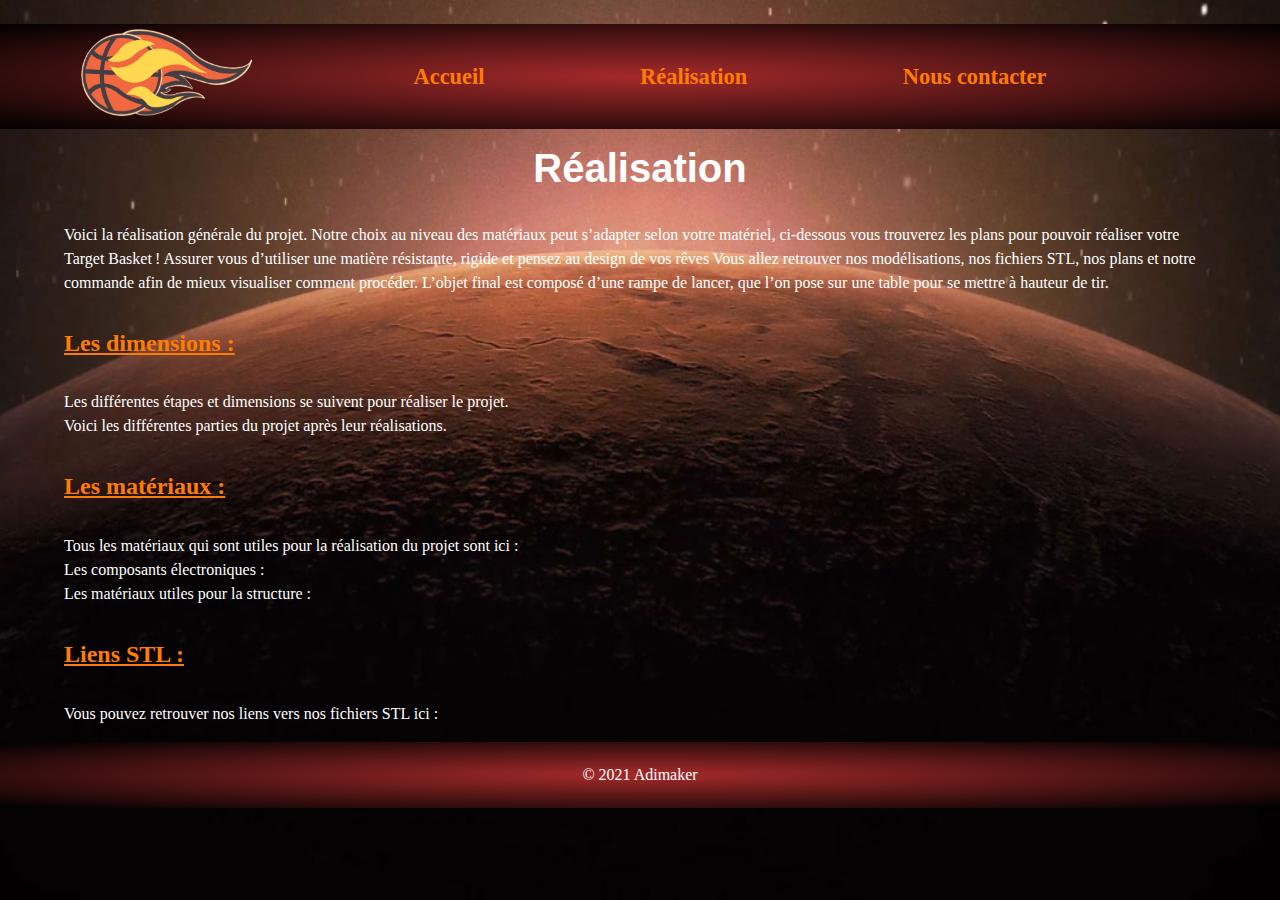
==== Réalisation.html @ fb7359d9 "Add files via upload" ====
<!DOCTYPE html>
<html lang="fr">
<head>
    <meta charset="UTF-8">
    <meta http-equiv="X-UA-Compatible" content="IE=edge">
    <meta name="viewport" content="width=device-width, initial-scale=1.0">
    <title>Target Basket</title>
    <meta name="description" content="Projet Target Basket">
    <!-- CSS perso -->
    <link rel="stylesheet" href="style.css">
    <link rel="contact" href="contact.html">
    <link rel="accueil" href="index.html">
</head>
<body>
    <!-- Entête de la page -->
    <header>
        <br>
        <nav>
            <a href="index.html"><img src="img/Logo seul.png" height="100" width="180" alt="LOGO"></a>
            <a href="index.html"><strong>Accueil</strong></a>
            <ul>
                <li class="menu-réalisation"><a href="Réalisation.html"><strong>Réalisation</strong></a>
                    <ul>
                        <li><a href="#Les dimensions">Les dimensions</a>
                        <li><a href="#Les matériaux">Les matériaux</a></li>
                        <li><a href="#Liens STL">Liens STL</a></li>
                    </ul>
                </li>
            </ul>
            <a href="contact.html"><strong>Nous contacter</strong></a>
        </ul>
            <br>
        </nav>
    </header>
    <main>
        <section>
            <article>
            <center><h1><strong>Réalisation</strong></h1></center>
            </article>
            <article>
            <p>Voici la réalisation générale du projet. Notre choix au niveau des matériaux peut s’adapter selon votre matériel, ci-dessous vous trouverez les plans pour pouvoir réaliser votre Target Basket ! Assurer vous d’utiliser une matière résistante, rigide et pensez au design de vos rêves

                Vous allez retrouver nos modélisations, nos fichiers STL, nos plans et notre commande afin de mieux visualiser comment procéder.
                
                L’objet final est composé d’une rampe de lancer, que l’on pose sur une table pour se mettre à hauteur de tir.</p>
            </article>
        </section>
        <section>
            <article>
                <div id="Les dimensions"><h2><u>Les dimensions :</u></h2></div>
                <p>Les différentes étapes et dimensions se suivent pour réaliser le projet. 
                    <br>Voici les différentes parties du projet après leur réalisations. </p>
            </article>
        </section>
        <section>
            <article>
                <div id="Les matériaux"><h2><u>Les matériaux :</u></h2></div>
                <p>Tous les matériaux qui sont utiles pour la réalisation du projet sont ici :<br>

                    Les composants électroniques :<br>
                    Les matériaux utiles pour la structure :</p>
            </article>
        </section>
        <section>
            <article>
                <div id="Liens STL"><h2><u>Liens STL :</u></h2></div>
                <p>Vous pouvez retrouver nos liens vers nos fichiers STL ici :</p>
            </article>
        </section>
    </main>
        <footer>
            <p>© 2021 Adimaker</p>
        </footer>
---- style.css ----
* {
    box-sizing: border-box; /* Empêche que le pading et la bordure s'ajoutent à la largeur et à la hauteur des éléments */
}

body {
    background-image: url("Mars.jpg");
    background-repeat: no-repeat;
    background-size: 150%;
    height: auto;
    font-family: verdana;
    font-size: 1rem;
    line-height: 1.5em;
    color: white;
    margin: 0;
    background-position: center;
    
}

/* Styles des hyperliens */
a {
    text-decoration: none;
    color: rgb(255, 124, 2);
}

a:hover {
    text-decoration: underline;
}

/* Styles de la navigation */
nav {
    background: radial-gradient( brown,black);
    font-family: fantasy;
    display: flex;
    justify-content: space-around;
    align-items: center;
}

nav a {
    color: rgb(255, 124, 2);
    font-size: 1.4rem;
    display: inline-block;
    text-decoration: none;
}

/* Styles du main */
h1, h2, h3 {
    font-weight: 600;
}

h1 {
    color : white;
    font-size: 2.5rem;
    font-family: Verdana, Geneva, Tahoma, sans-serif;
}

h2 {
    color: rgb(255, 124, 2);
    font-size: 1,5rem;
}

main {
    width: 90%;
    max-width: 1200px;
    margin: 0 auto; /* Centre au milieu de la page */
}

hr {
    color: white;
}

span {
    color: white;
}

article {
    min-height: 100%;
    display: grid;
    grid-template-rows: auto 1fr auto;
}

footer {
    display: flex;
    justify-content: center;
    padding: 5px;
    background: radial-gradient( brown,black);
    color: #fff;
    bottom: 0;
    width: 100%;
}

header nav ul li:hover ul li {
    display: block;
}

header nav ul li ul li {
    display: none;
}

header nav ul li a {
    display: block;
}

header nav ul {
    list-style: none;
    margin: 0;
    padding: 0;
}

header nav ul li ul li a {
    font-size: 1rem;
    color: white;
}
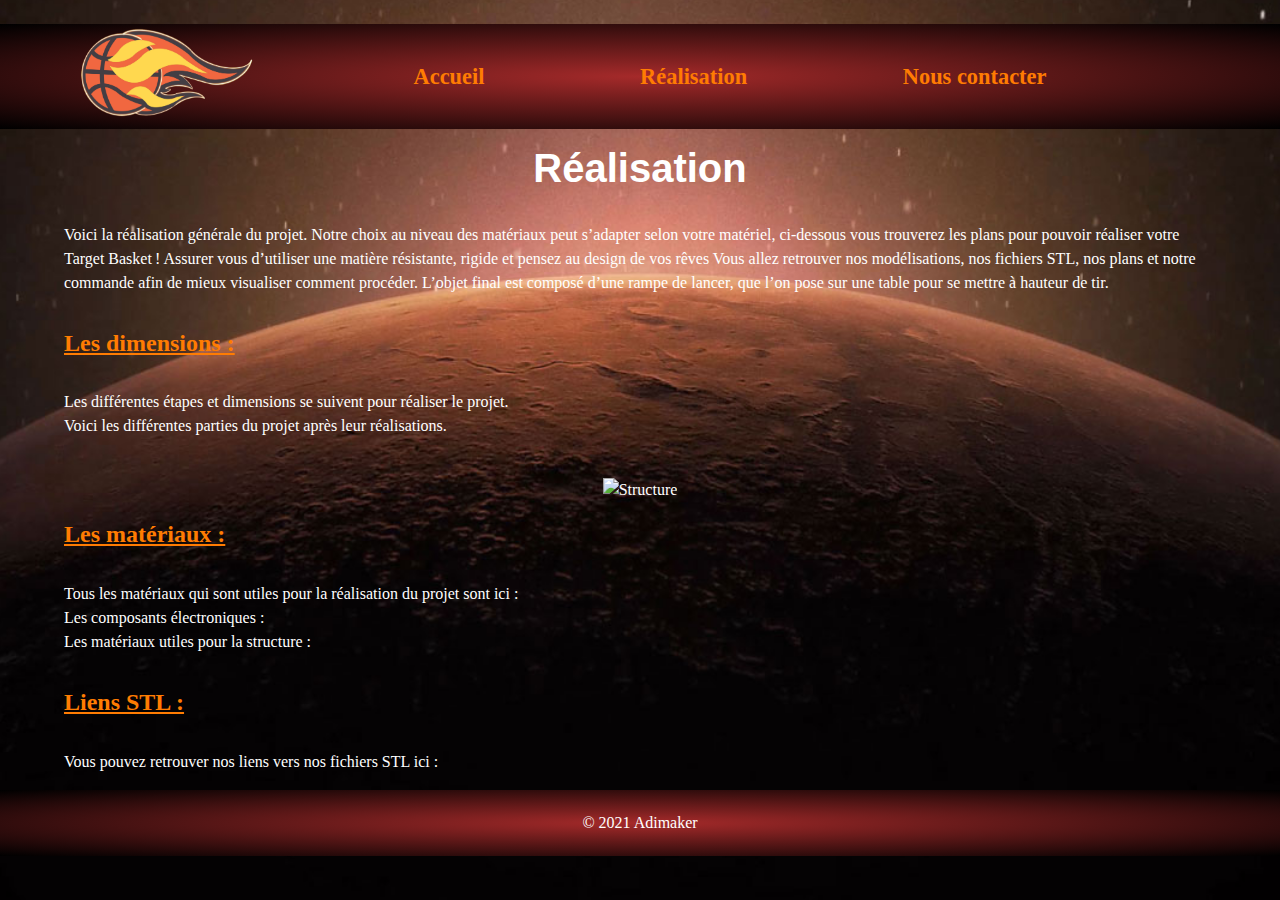
==== commit 777cf8b8: "Update Réalisation.html" ====
--- a/Réalisation.html
+++ b/Réalisation.html
@@ -50,6 +50,8 @@
                 <div id="Les dimensions"><h2><u>Les dimensions :</u></h2></div>
                 <p>Les différentes étapes et dimensions se suivent pour réaliser le projet. 
                     <br>Voici les différentes parties du projet après leur réalisations. </p>
+                    <br>
+                    <center><img src="img/Structure finale.png" height="200" width="350" alt="Structure"></center>
             </article>
         </section>
         <section>
@@ -70,4 +72,4 @@
     </main>
         <footer>
             <p>© 2021 Adimaker</p>
-        </footer>+        </footer>
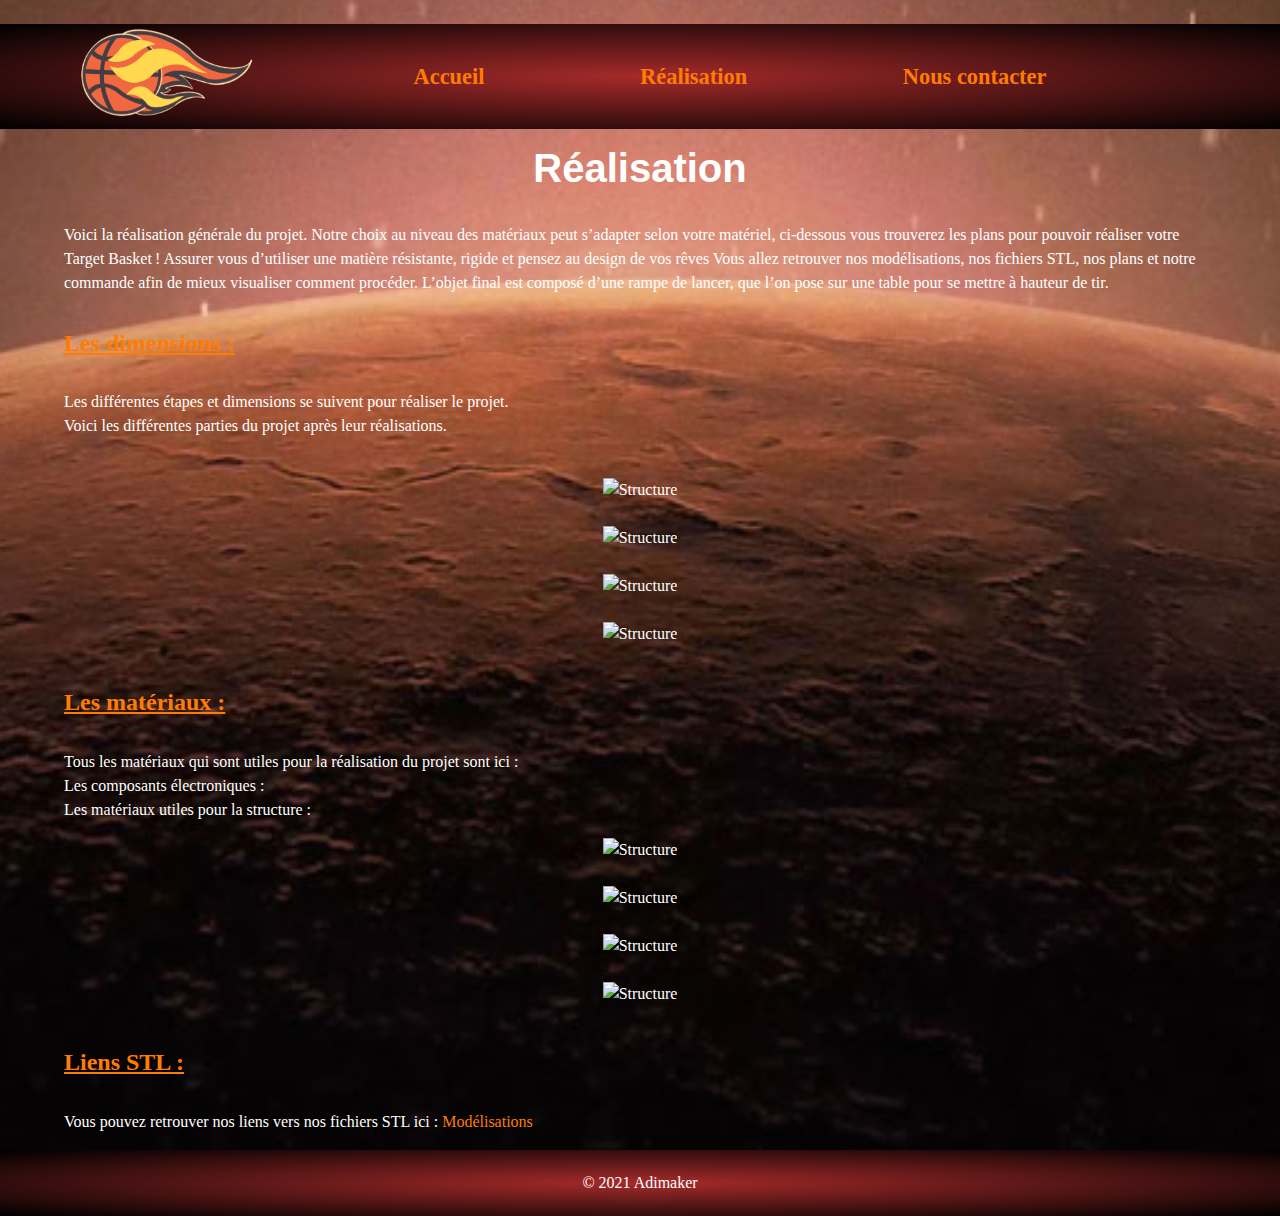
==== commit 49ecae69: "Add files via upload" ====
--- a/Réalisation.html
+++ b/Réalisation.html
@@ -51,7 +51,10 @@
                 <p>Les différentes étapes et dimensions se suivent pour réaliser le projet. 
                     <br>Voici les différentes parties du projet après leur réalisations. </p>
                     <br>
-                    <center><img src="img/Structure finale.png" height="200" width="350" alt="Structure"></center>
+                    <center><img src="img/Structure finale.jpg" height="200" width="350" alt="Structure"></center><br>
+                    <center><img src="img/Partie panier.jpg" height="200" width="350" alt="Structure"></center><br>
+                    <center><img src="img/Partie elec.jpg" height="200" width="350" alt="Structure"></center><br>
+                    <center><img src="img/Structure soudure.jpg" height="200" width="350" alt="Structure"></center><br>
             </article>
         </section>
         <section>
@@ -61,15 +64,19 @@
 
                     Les composants électroniques :<br>
                     Les matériaux utiles pour la structure :</p>
+                    <center><img src="img/Plans.jpg" height="200" width="350" alt="Structure"></center><br>
+                    <center><img src="img/Barre en métal.jpg" height="200" width="350" alt="Structure"></center><br>
+                    <center><img src="img/Filet.jpg" height="200" width="350" alt="Structure"></center><br>
+                    <center><img src="img/Matériaux.jpg" height="200" width="350" alt="Structure"></center><br>
             </article>
         </section>
         <section>
             <article>
                 <div id="Liens STL"><h2><u>Liens STL :</u></h2></div>
-                <p>Vous pouvez retrouver nos liens vers nos fichiers STL ici :</p>
+                <p>Vous pouvez retrouver nos liens vers nos fichiers STL ici : <a href="https://myjunia-my.sharepoint.com/:f:/r/personal/axel_flament_junia_com/Documents/2021-2022%20ADIMAKER/2021-2022%20PROJETS%20-%20REPERTOIRE%20ETUDIANTS/PROJETS%20BETA/ISEN/T1/Target%20Basket/T%C3%A2ches/3D/Sam?csf=1&web=1&e=P64PSS">Modélisations</a></p>
             </article>
         </section>
     </main>
         <footer>
             <p>© 2021 Adimaker</p>
-        </footer>
+        </footer>--- a/style.css
+++ b/style.css
@@ -5,7 +5,7 @@
 body {
     background-image: url("Mars.jpg");
     background-repeat: no-repeat;
-    background-size: 150%;
+    background-size: 320%;
     height: auto;
     font-family: verdana;
     font-size: 1rem;
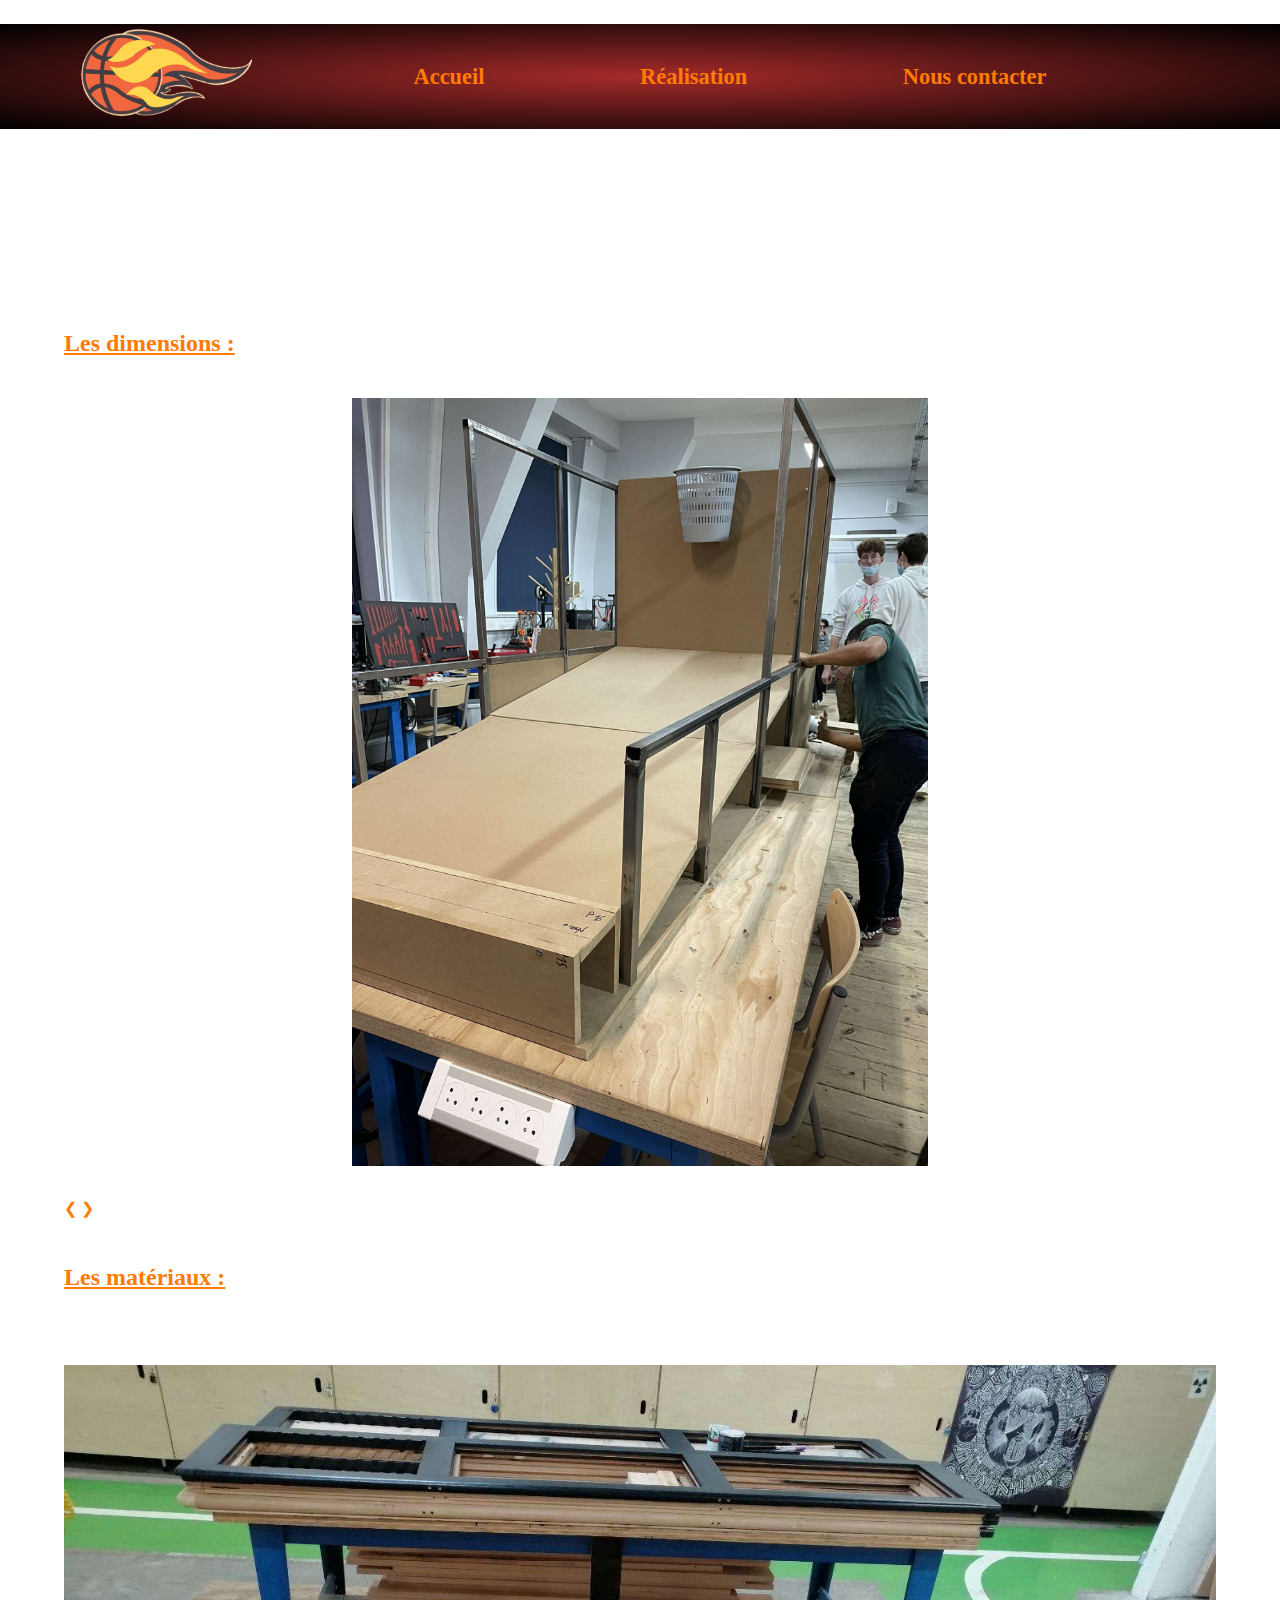
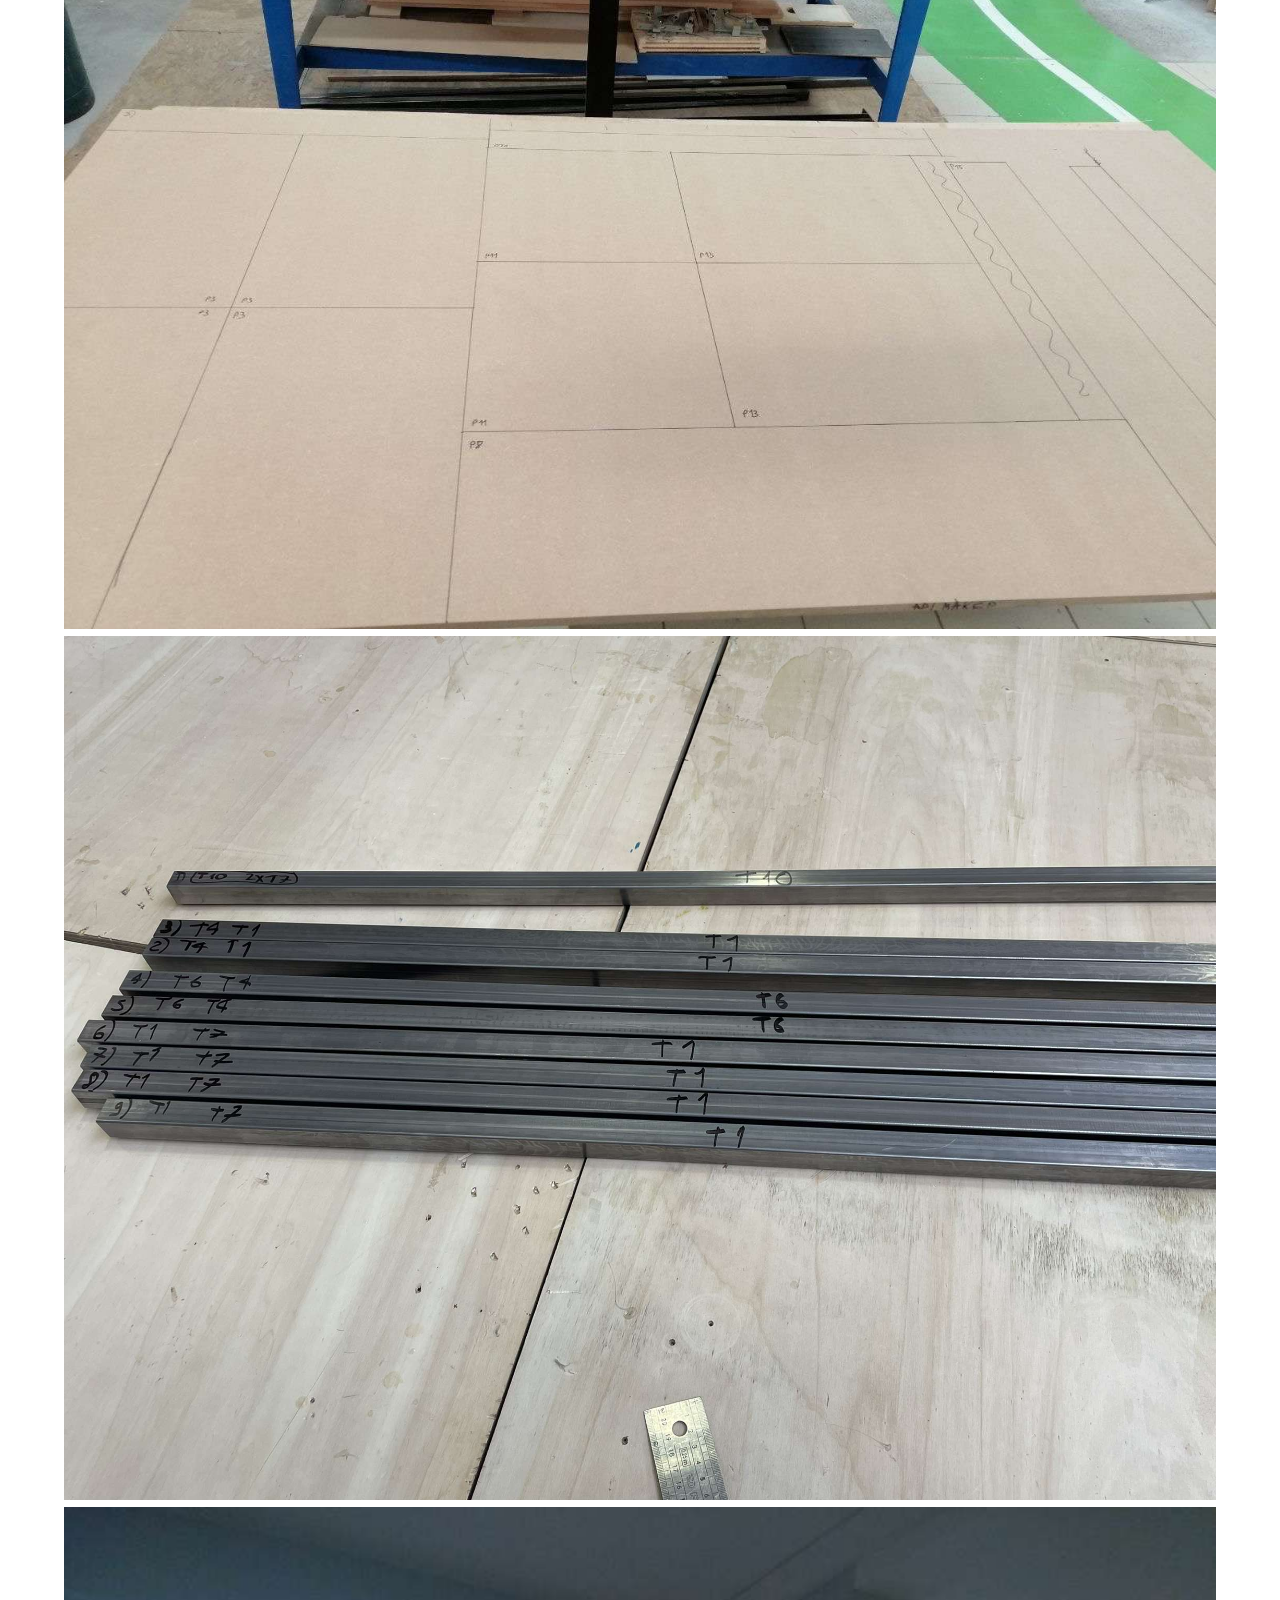
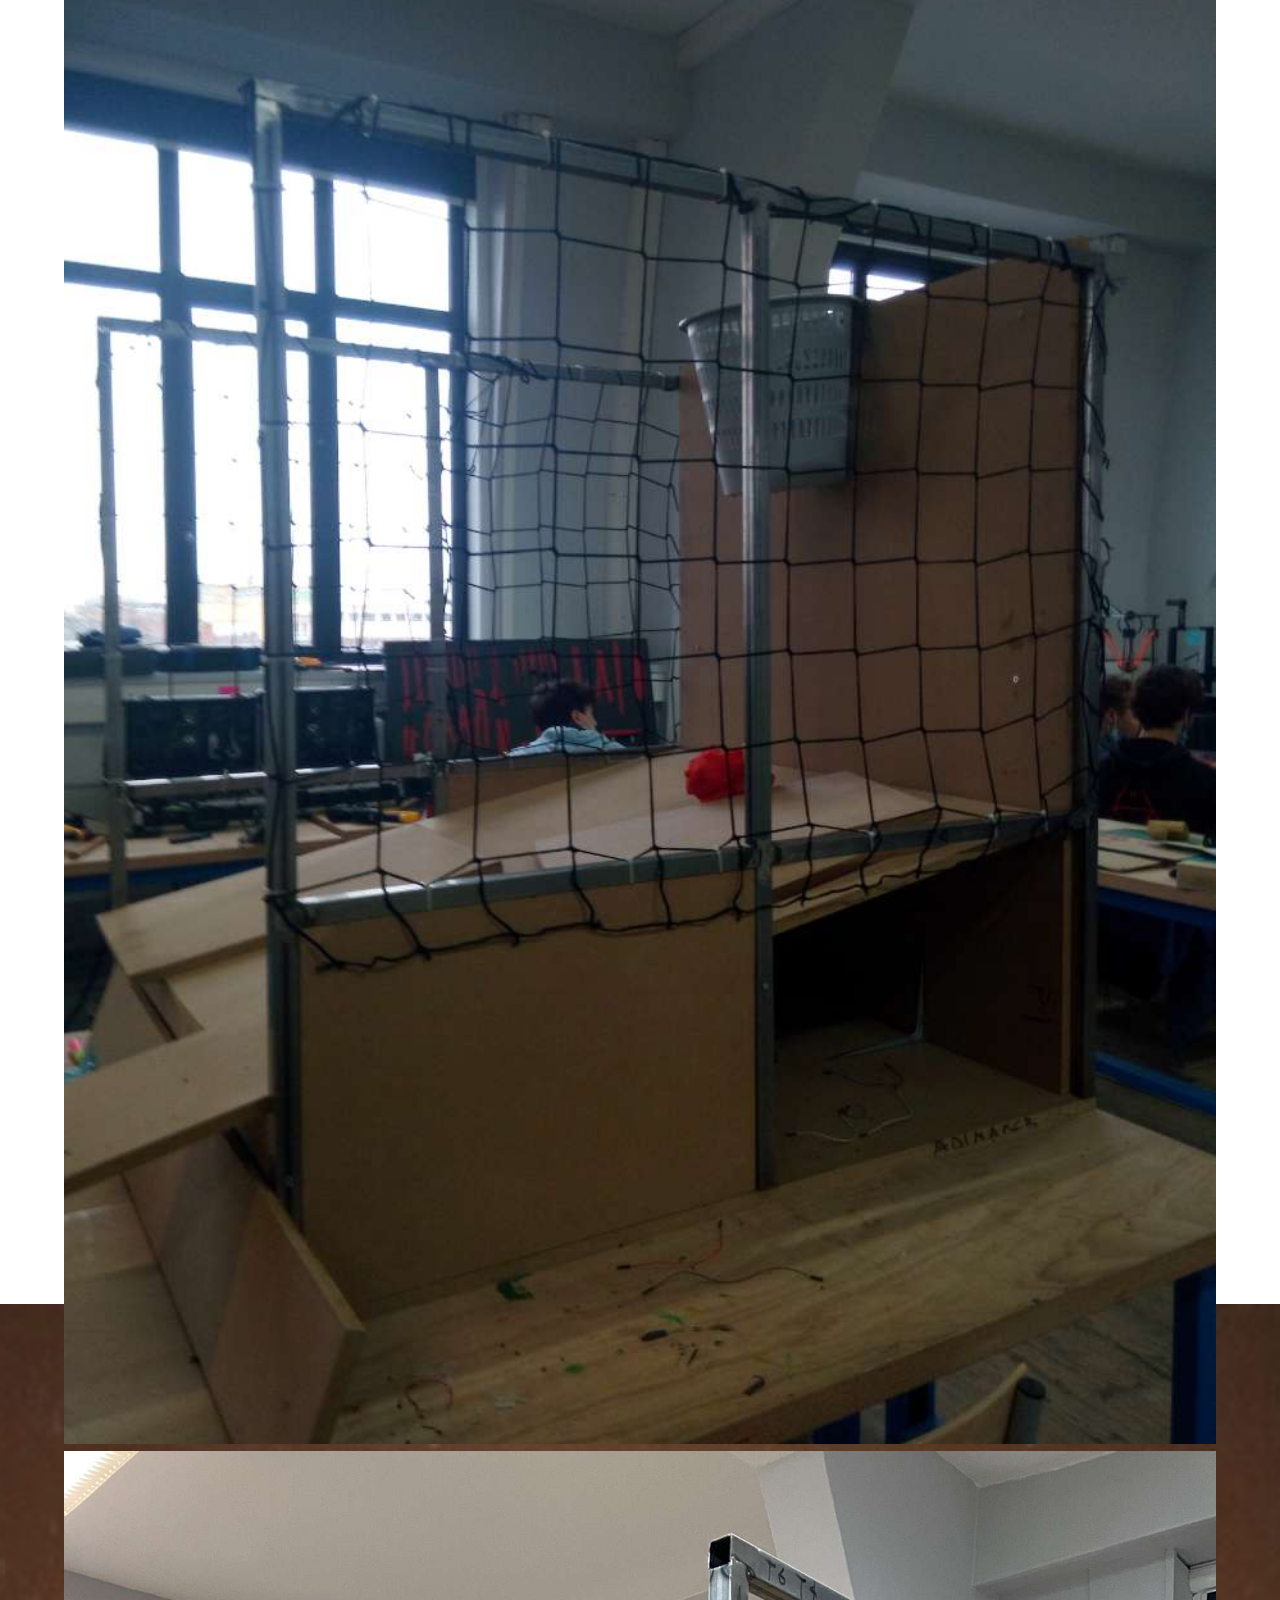
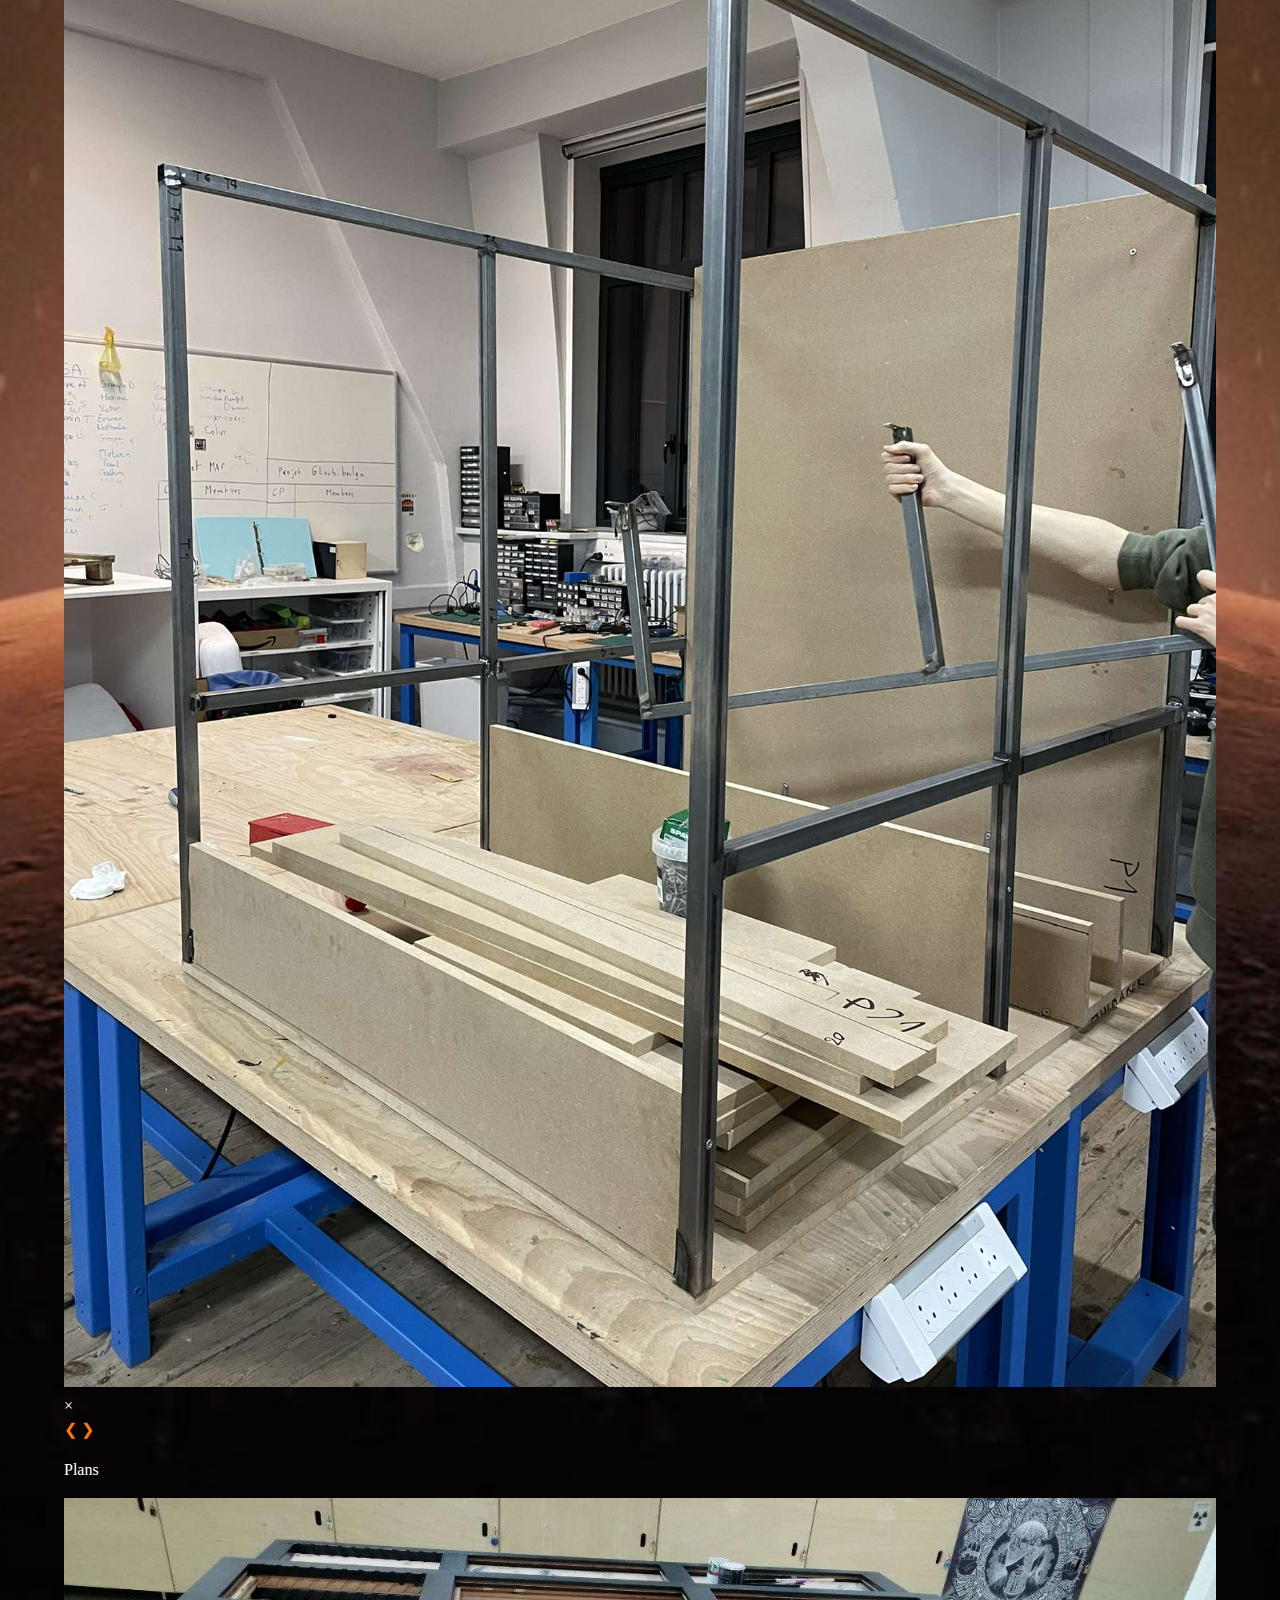
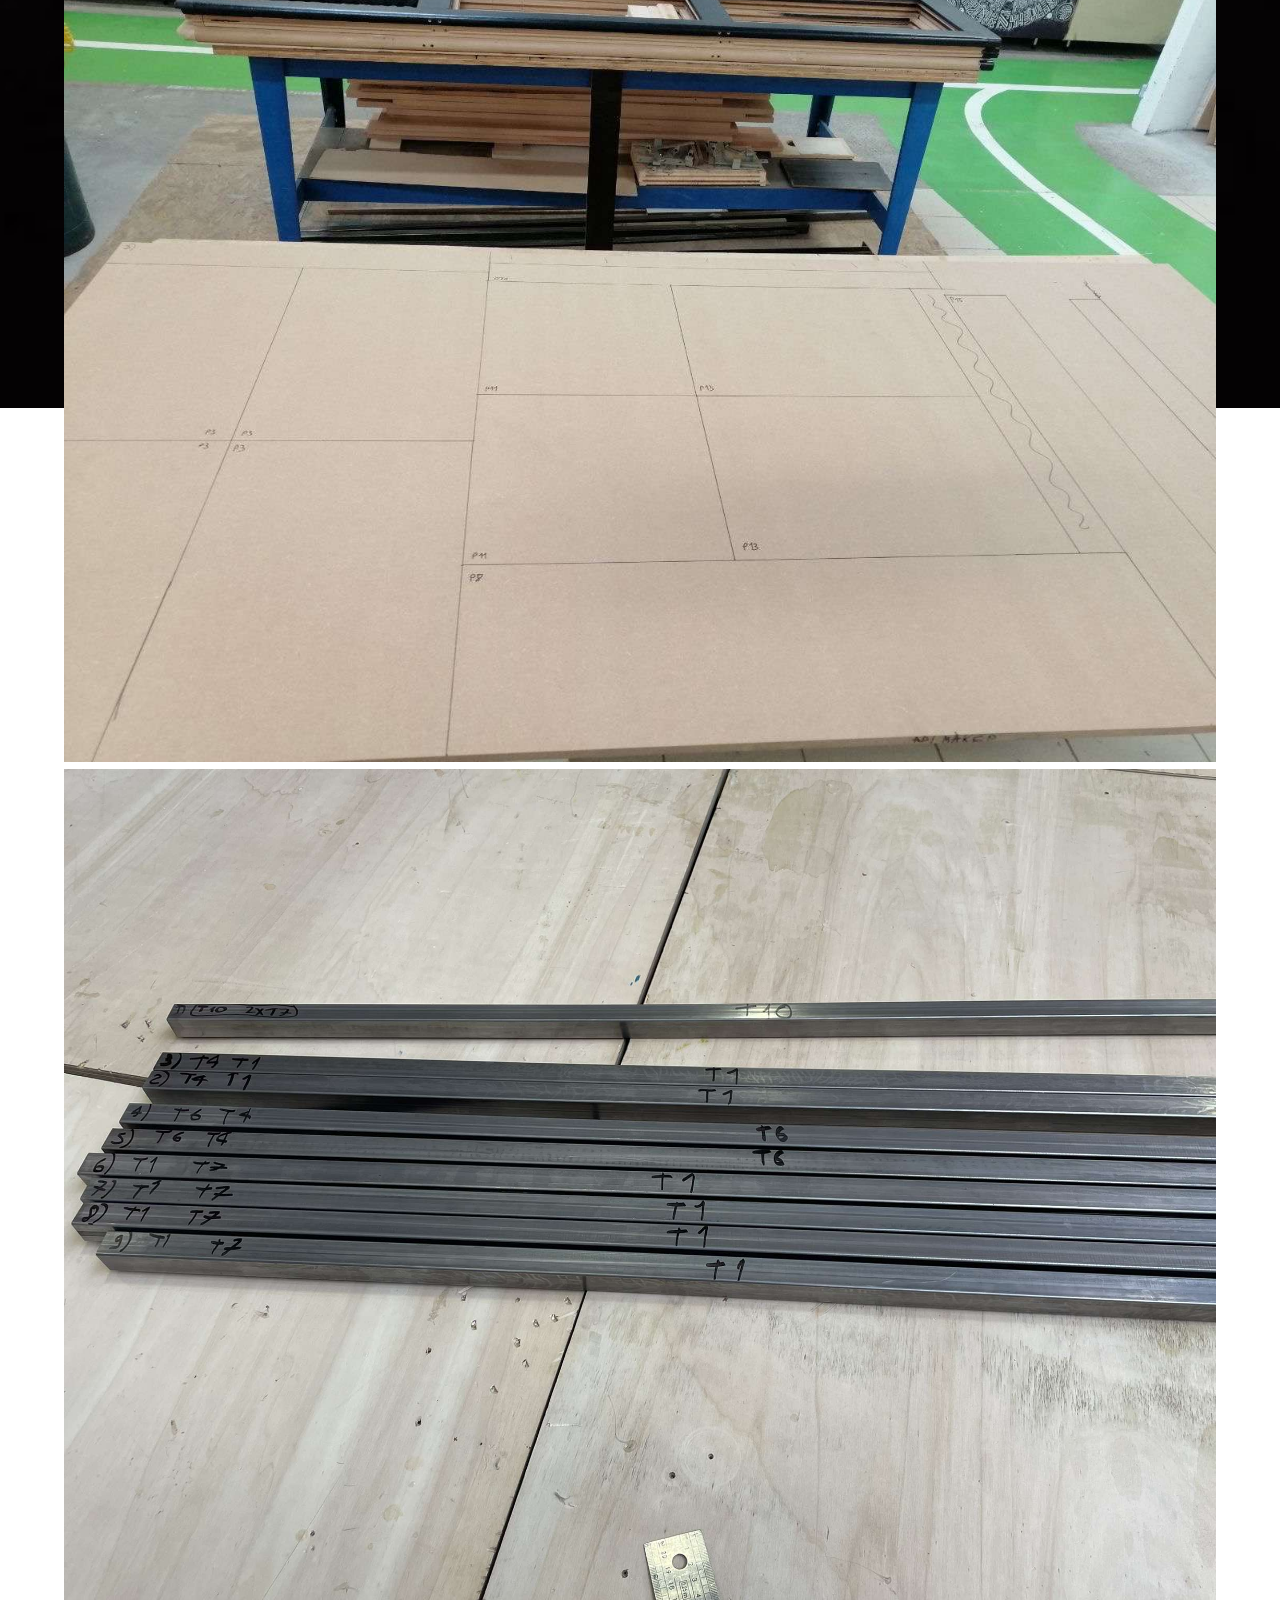
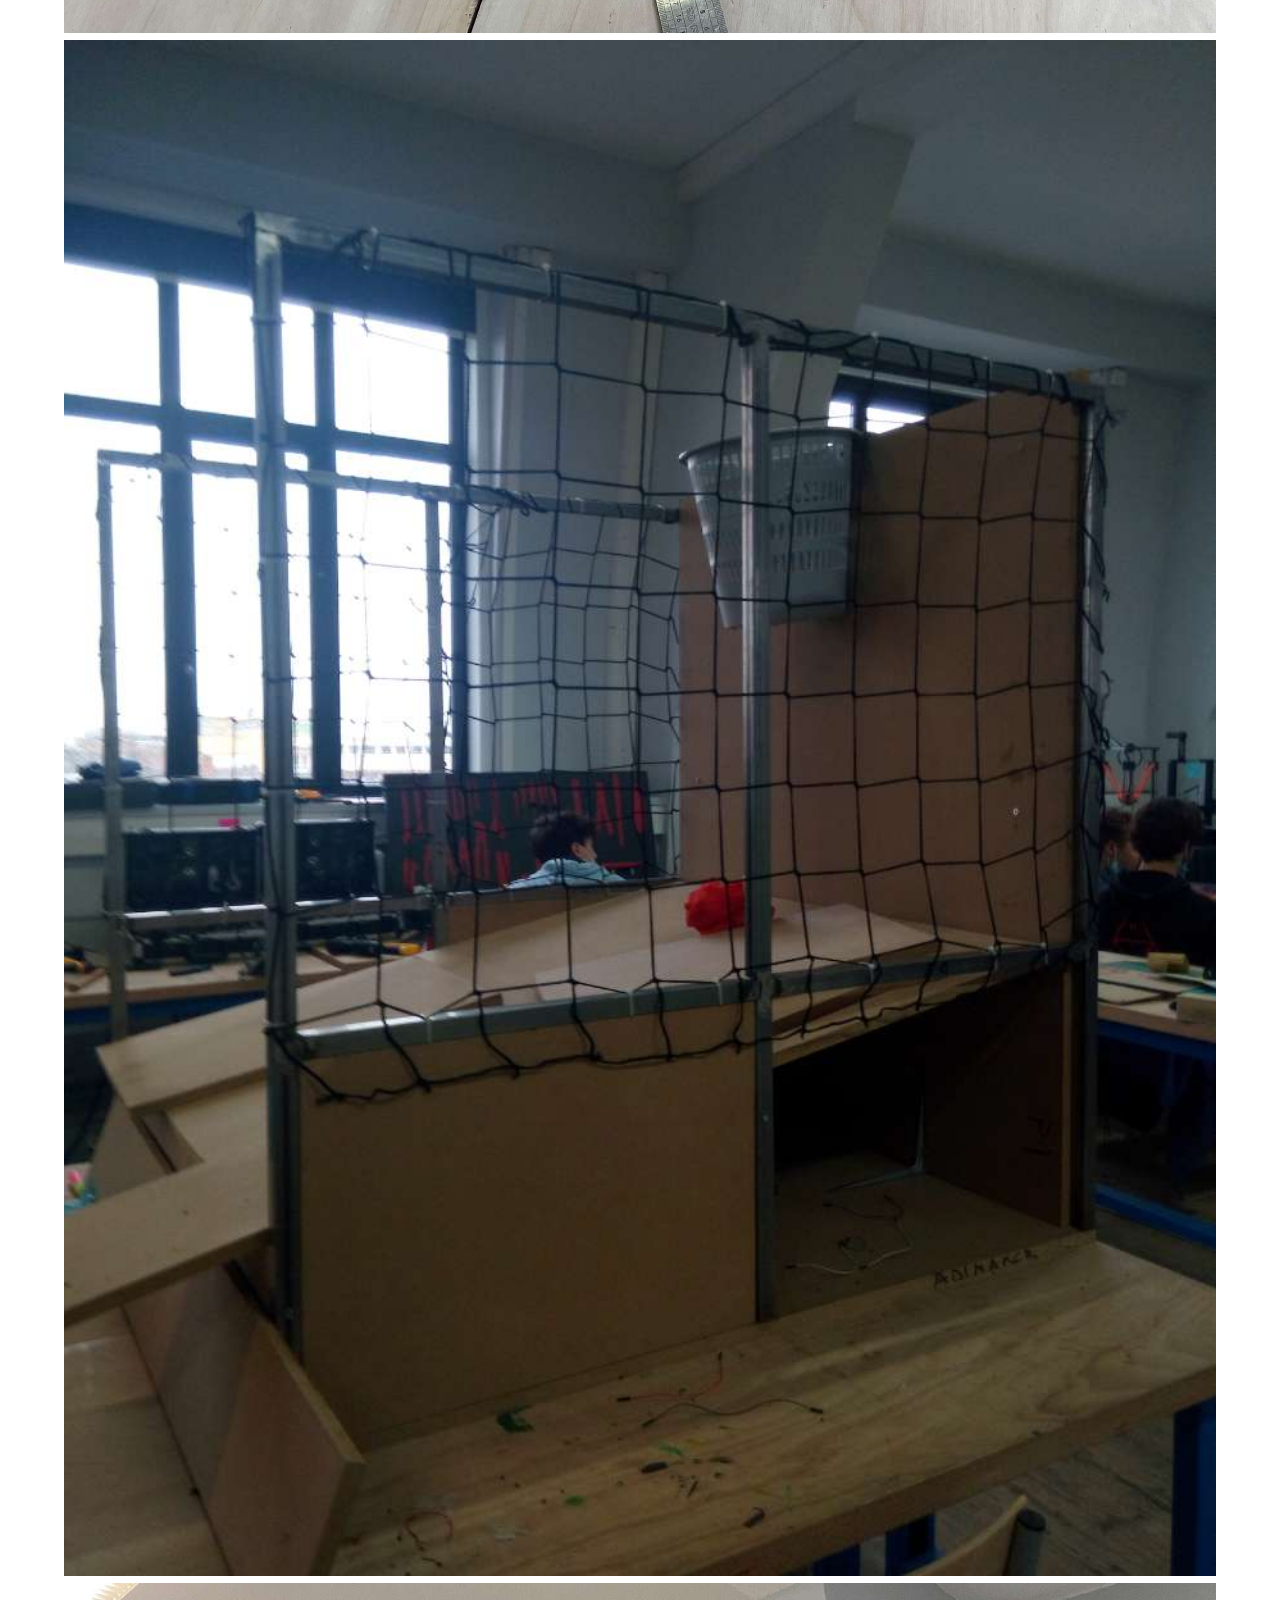
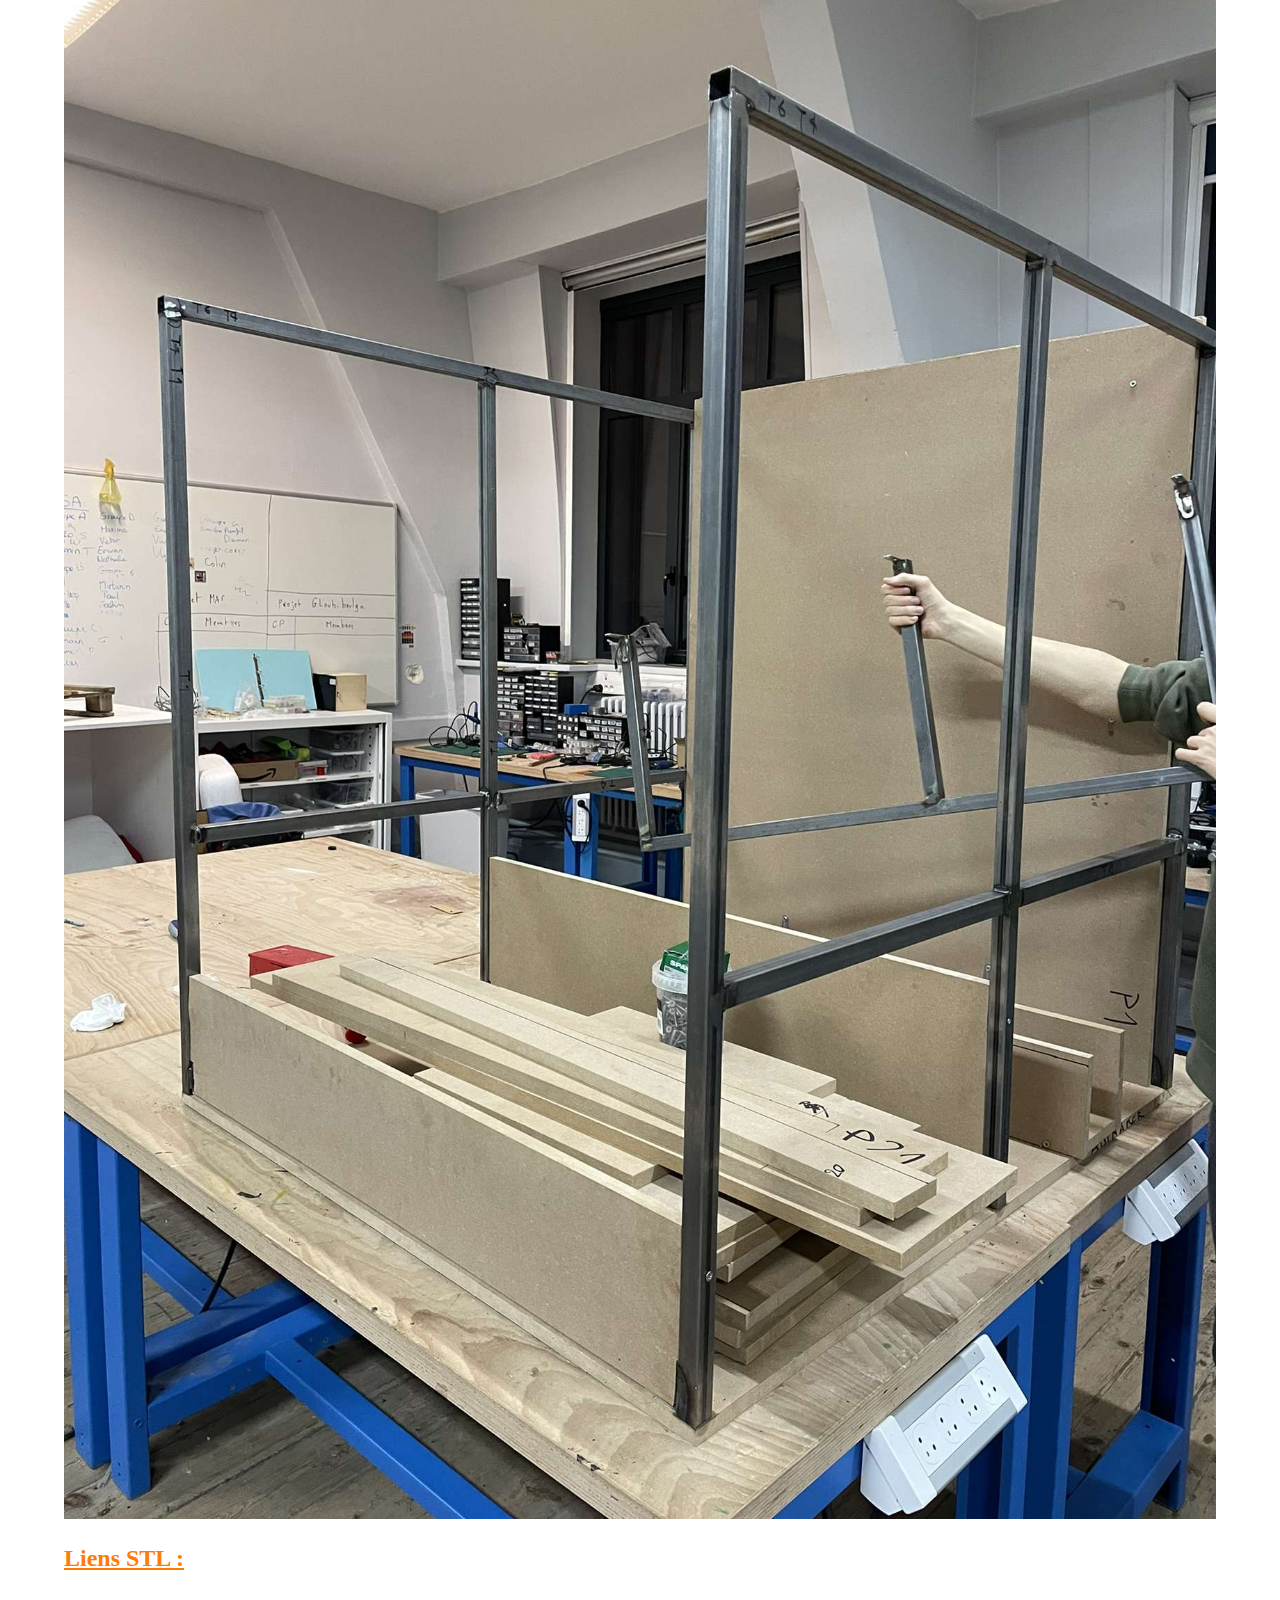
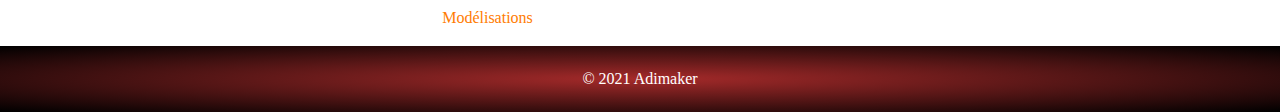
==== commit b6f582f3: "Add files via upload" ====
--- a/Réalisation.html
+++ b/Réalisation.html
@@ -46,29 +46,182 @@
             </article>
         </section>
         <section>
-            <article>
-                <div id="Les dimensions"><h2><u>Les dimensions :</u></h2></div>
-                <p>Les différentes étapes et dimensions se suivent pour réaliser le projet. 
-                    <br>Voici les différentes parties du projet après leur réalisations. </p>
+            <div id="Les dimensions"><h2><u>Les dimensions :</u></h2></div>
+            <article>
+                <div class="slideshow-container">
+
+                    <center><div class="mySlides fade">
+                      <div class="numbertext">1 / 4</div>
+                      <img src="img/Structure finale.jpg" style="width:50%">
+                      <div class="text">Structure finale</div>
+                    </div>
+                    
+                    <div class="mySlides fade">
+                      <div class="numbertext">2 / 4</div>
+                      <img src="img/Structure soudure.jpg" style="width:50%">
+                      <div class="text">Structure en métal (soudée)</div>
+                    </div>
+                    
+                    <div class="mySlides fade">
+                      <div class="numbertext">3 / 4</div>
+                      <img src="img/Partie elec.jpg" style="width:50%">
+                      <div class="text">Partie contenant l'électronique</div>
+                    </div>
+
+                    <div class="mySlides fade">
+                        <div class="numbertext">4 / 4</div>
+                        <img src="img/Partie panier.jpg" style="width:50%">
+                        <div class="text">Partie panier</div>
+                      </div></center>
+                    
+                    <a class="prev" onclick="plusSlides(-1)">&#10094;</a>
+                    <a class="next" onclick="plusSlides(1)">&#10095;</a>
+                    
+                    </div>
                     <br>
-                    <center><img src="img/Structure finale.jpg" height="200" width="350" alt="Structure"></center><br>
-                    <center><img src="img/Partie panier.jpg" height="200" width="350" alt="Structure"></center><br>
-                    <center><img src="img/Partie elec.jpg" height="200" width="350" alt="Structure"></center><br>
-                    <center><img src="img/Structure soudure.jpg" height="200" width="350" alt="Structure"></center><br>
+                    
+                    <div style="text-align:center">
+                      <span class="dot" onclick="currentSlide(1)"></span> 
+                      <span class="dot" onclick="currentSlide(2)"></span> 
+                      <span class="dot" onclick="currentSlide(3)"></span>
+                      <span class="dot" onclick="currentSlide(3)"></span> 
+                    </div>
+                    
+                    <script>
+                    var slideIndex = 1;
+                    showSlides(slideIndex);
+                    
+                    function plusSlides(n) {
+                      showSlides(slideIndex += n);
+                    }
+                    
+                    function currentSlide(n) {
+                      showSlides(slideIndex = n);
+                    }
+                    
+                    function showSlides(n) {
+                      var i;
+                      var slides = document.getElementsByClassName("mySlides");
+                      var dots = document.getElementsByClassName("dot");
+                      if (n > slides.length) {slideIndex = 1}    
+                      if (n < 1) {slideIndex = slides.length}
+                      for (i = 0; i < slides.length; i++) {
+                          slides[i].style.display = "none";  
+                      }
+                      for (i = 0; i < dots.length; i++) {
+                          dots[i].className = dots[i].className.replace(" active", "");
+                      }
+                      slides[slideIndex-1].style.display = "block";  
+                      dots[slideIndex-1].className += " active";
+                    }
+                    </script>
             </article>
         </section>
         <section>
             <article>
                 <div id="Les matériaux"><h2><u>Les matériaux :</u></h2></div>
                 <p>Tous les matériaux qui sont utiles pour la réalisation du projet sont ici :<br>
-
-                    Les composants électroniques :<br>
-                    Les matériaux utiles pour la structure :</p>
-                    <center><img src="img/Plans.jpg" height="200" width="350" alt="Structure"></center><br>
-                    <center><img src="img/Barre en métal.jpg" height="200" width="350" alt="Structure"></center><br>
-                    <center><img src="img/Filet.jpg" height="200" width="350" alt="Structure"></center><br>
-                    <center><img src="img/Matériaux.jpg" height="200" width="350" alt="Structure"></center><br>
-            </article>
+            </article>
+            <div class="row">
+                <div class="column">
+                  <img src="img/Plans.jpg" style="width:100%" onclick="openModal();currentSlide(1)" class="hover-shadow cursor">
+                </div>
+                <div class="column">
+                  <img src="img/Barre en métal.jpg" style="width:100%" onclick="openModal();currentSlide(2)" class="hover-shadow cursor">
+                </div>
+                <div class="column">
+                  <img src="img/Filet.jpg" style="width:100%" onclick="openModal();currentSlide(3)" class="hover-shadow cursor">
+                </div>
+                <div class="column">
+                  <img src="img/Matériaux.jpg" style="width:100%" onclick="openModal();currentSlide(4)" class="hover-shadow cursor">
+                </div>
+              </div>
+              
+              <div id="myModal" class="modal">
+                <span class="close cursor" onclick="closeModal()">&times;</span>
+                <div class="modal-content">
+              
+                  <div class="mySlides">
+                    <div class="numbertext">1 / 4</div>
+                    <img src="img/Plans.jpg" style="width:100%">
+                  </div>
+              
+                  <div class="mySlides">
+                    <div class="numbertext">2 / 4</div>
+                    <img src="img/Barre en métal.jpg" style="width:100%">
+                  </div>
+              
+                  <div class="mySlides">
+                    <div class="numbertext">3 / 4</div>
+                    <img src="img/Filet.jpg" style="width:100%">
+                  </div>
+                  
+                  <div class="mySlides">
+                    <div class="numbertext">4 / 4</div>
+                    <img src="img/Matériaux.jpg" style="width:100%">
+                  </div>
+                  
+                  <a class="prev" onclick="plusSlides(-1)">&#10094;</a>
+                  <a class="next" onclick="plusSlides(1)">&#10095;</a>
+              
+                  <div class="caption-container">
+                    <p id="caption"></p>
+                  </div>
+              
+              
+                  <div class="column">
+                    <img class="demo cursor" src="img/Plans.jpg" style="width:100%" onclick="currentSlide(1)" alt="Plans">
+                  </div>
+                  <div class="column">
+                    <img class="demo cursor" src="img/Barre en métal.jpg" style="width:100%" onclick="currentSlide(2)" alt="Barre en métal">
+                  </div>
+                  <div class="column">
+                    <img class="demo cursor" src="img/Filet.jpg" style="width:100%" onclick="currentSlide(3)" alt="Filet">
+                  </div>
+                  <div class="column">
+                    <img class="demo cursor" src="img/Matériaux.jpg" style="width:100%" onclick="currentSlide(4)" alt="Matériaux">
+                  </div>
+                </div>
+              </div>
+              
+              <script>
+              function openModal() {
+                document.getElementById("myModal").style.display = "block";
+              }
+              
+              function closeModal() {
+                document.getElementById("myModal").style.display = "none";
+              }
+              
+              var slideIndex = 1;
+              showSlides(slideIndex);
+              
+              function plusSlides(n) {
+                showSlides(slideIndex += n);
+              }
+              
+              function currentSlide(n) {
+                showSlides(slideIndex = n);
+              }
+              
+              function showSlides(n) {
+                var i;
+                var slides = document.getElementsByClassName("mySlides");
+                var dots = document.getElementsByClassName("demo");
+                var captionText = document.getElementById("caption");
+                if (n > slides.length) {slideIndex = 1}
+                if (n < 1) {slideIndex = slides.length}
+                for (i = 0; i < slides.length; i++) {
+                    slides[i].style.display = "none";
+                }
+                for (i = 0; i < dots.length; i++) {
+                    dots[i].className = dots[i].className.replace(" active", "");
+                }
+                slides[slideIndex-1].style.display = "block";
+                dots[slideIndex-1].className += " active";
+                captionText.innerHTML = dots[slideIndex-1].alt;
+              }
+              </script>
         </section>
         <section>
             <article>
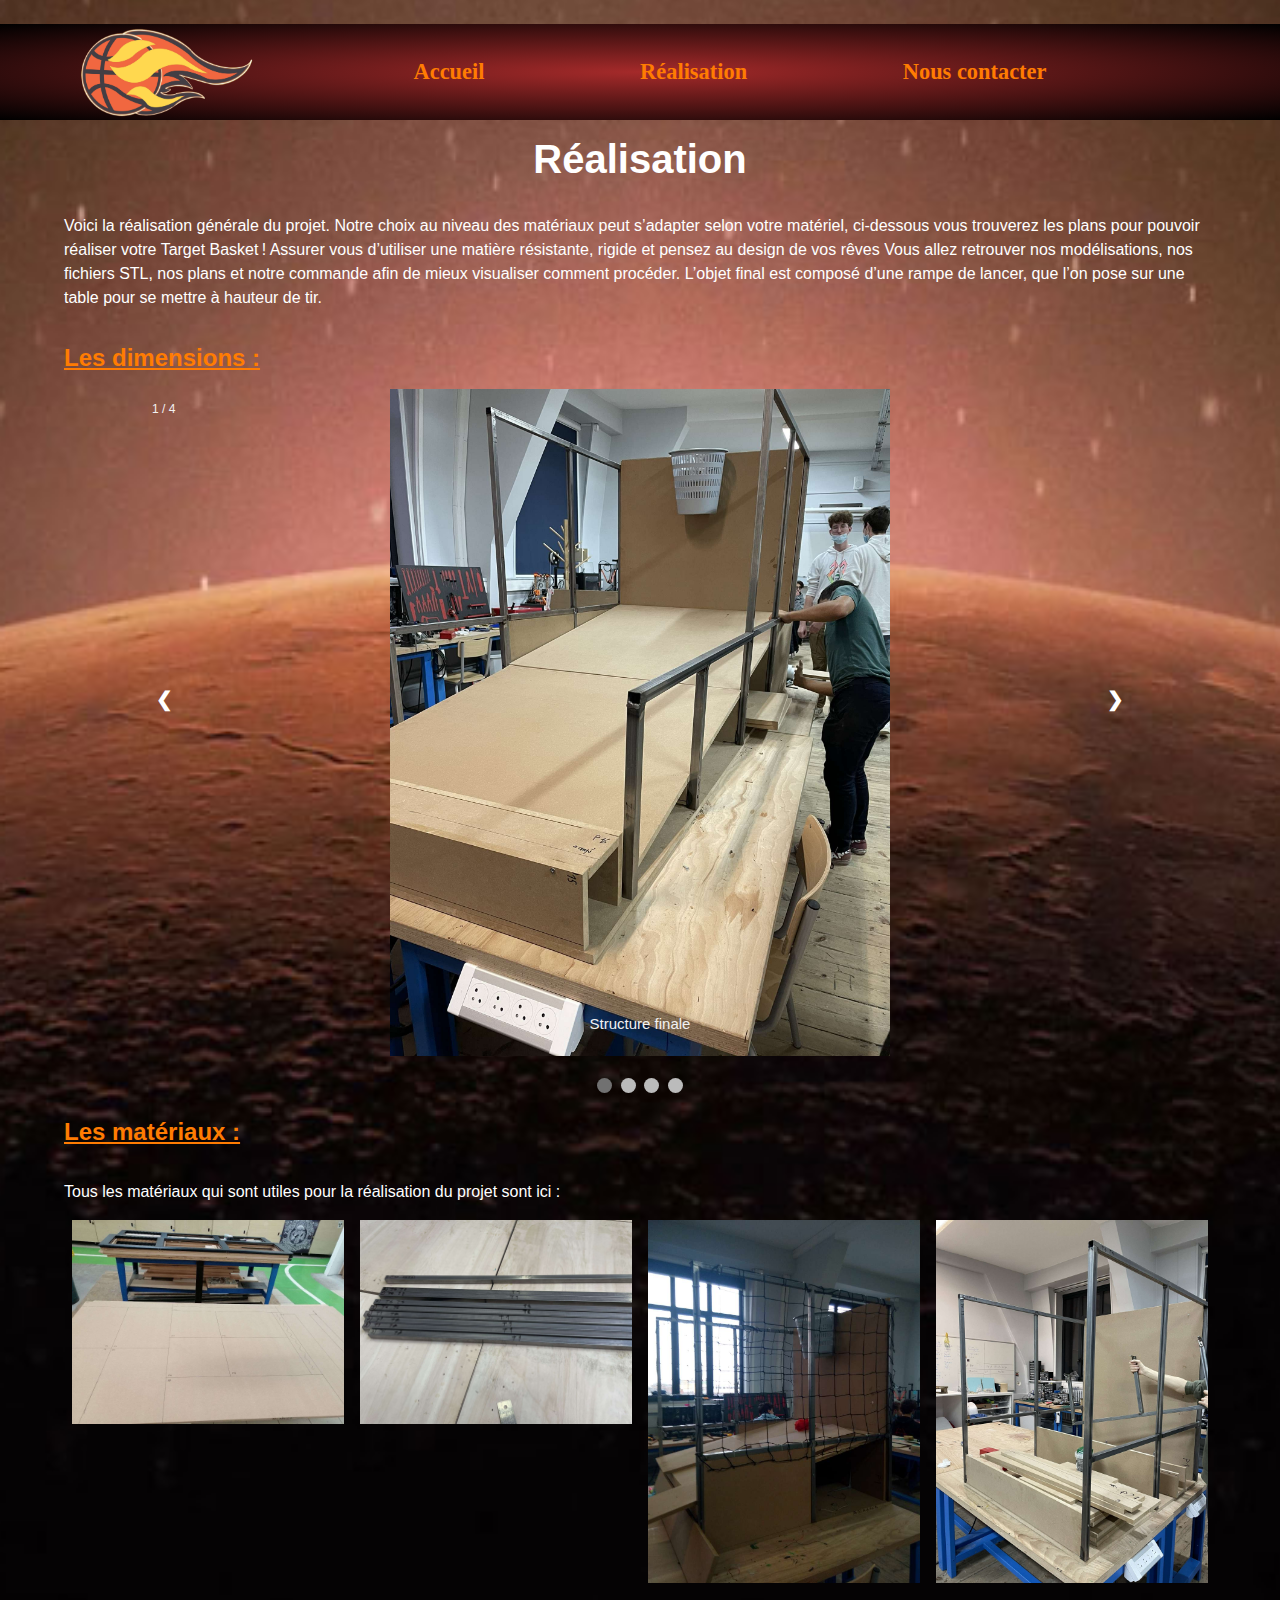
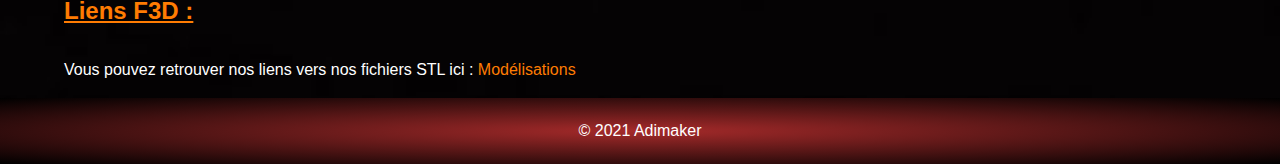
==== commit 6e059601: "Update Réalisation.html" ====
--- a/Réalisation.html
+++ b/Réalisation.html
@@ -23,7 +23,7 @@
                     <ul>
                         <li><a href="#Les dimensions">Les dimensions</a>
                         <li><a href="#Les matériaux">Les matériaux</a></li>
-                        <li><a href="#Liens STL">Liens STL</a></li>
+                        <li><a href="#Liens F3D">Liens F3D</a></li>
                     </ul>
                 </li>
             </ul>
@@ -225,11 +225,11 @@
         </section>
         <section>
             <article>
-                <div id="Liens STL"><h2><u>Liens STL :</u></h2></div>
+                <div id="Liens F3D"><h2><u>Liens F3D :</u></h2></div>
                 <p>Vous pouvez retrouver nos liens vers nos fichiers STL ici : <a href="https://myjunia-my.sharepoint.com/:f:/r/personal/axel_flament_junia_com/Documents/2021-2022%20ADIMAKER/2021-2022%20PROJETS%20-%20REPERTOIRE%20ETUDIANTS/PROJETS%20BETA/ISEN/T1/Target%20Basket/T%C3%A2ches/3D/Sam?csf=1&web=1&e=P64PSS">Modélisations</a></p>
             </article>
         </section>
     </main>
         <footer>
             <p>© 2021 Adimaker</p>
-        </footer>+        </footer>
--- a/style.css
+++ b/style.css
@@ -109,4 +109,262 @@
 header nav ul li ul li a {
     font-size: 1rem;
     color: white;
-}+}
+
+body {
+    font-family: Arial;
+    margin: 0;
+  }
+  
+  * {
+    box-sizing: border-box;
+  }
+  
+  img {
+    vertical-align: middle;
+  }
+  
+  * {box-sizing: border-box}
+  body {font-family: Verdana, sans-serif; margin:0}
+  .mySlides {display: none}
+  img {vertical-align: middle;}
+  
+  /* Slideshow container */
+  .slideshow-container {
+    max-width: 1000px;
+    position: relative;
+    margin: auto;
+  }
+  
+  /* Next & previous buttons */
+  .prev, .next {
+    cursor: pointer;
+    position: absolute;
+    top: 50%;
+    width: auto;
+    padding: 16px;
+    margin-top: -22px;
+    color: white;
+    font-weight: bold;
+    font-size: 18px;
+    transition: 0.6s ease;
+    border-radius: 0 3px 3px 0;
+    user-select: none;
+  }
+  
+  /* Position the "next button" to the right */
+  .next {
+    right: 0;
+    border-radius: 3px 0 0 3px;
+  }
+  
+  /* On hover, add a black background color with a little bit see-through */
+  .prev:hover, .next:hover {
+    background-color: rgba(0,0,0,0.8);
+  }
+  
+  /* Caption text */
+  .text {
+    color: #f2f2f2;
+    font-size: 15px;
+    padding: 8px 12px;
+    position: absolute;
+    bottom: 8px;
+    width: 100%;
+    text-align: center;
+  }
+  
+  /* Number text (1/3 etc) */
+  .numbertext {
+    color: #f2f2f2;
+    font-size: 12px;
+    padding: 8px 12px;
+    position: absolute;
+    top: 0;
+  }
+  
+  /* The dots/bullets/indicators */
+  .dot {
+    cursor: pointer;
+    height: 15px;
+    width: 15px;
+    margin: 0 2px;
+    background-color: #bbb;
+    border-radius: 50%;
+    display: inline-block;
+    transition: background-color 0.6s ease;
+  }
+  
+  .active, .dot:hover {
+    background-color: #717171;
+  }
+  
+  /* Fading animation */
+  .fade {
+    -webkit-animation-name: fade;
+    -webkit-animation-duration: 1.5s;
+    animation-name: fade;
+    animation-duration: 1.5s;
+  }
+  
+  @-webkit-keyframes fade {
+    from {opacity: .4} 
+    to {opacity: 1}
+  }
+  
+  @keyframes fade {
+    from {opacity: .4} 
+    to {opacity: 1}
+  }
+  
+  /* On smaller screens, decrease text size */
+  @media only screen and (max-width: 300px) {
+    .prev, .next,.text {font-size: 11px}
+  }
+
+  .numbertext2 {
+    color: #f2f2f2;
+    font-size: 12px;
+    padding: 8px 12px;
+    position: absolute;
+  }
+
+  body {
+    font-family: Verdana, sans-serif;
+    margin: 0;
+  }
+  
+  * {
+    box-sizing: border-box;
+  }
+  
+  .row > .column {
+    padding: 0 8px;
+  }
+  
+  .row:after {
+    content: "";
+    display: table;
+    clear: both;
+  }
+  
+  .column {
+    float: left;
+    width: 25%;
+  }
+  
+  /* The Modal (background) */
+  .modal {
+    display: none;
+    position: fixed;
+    z-index: 1;
+    padding-top: 100px;
+    left: 0;
+    top: 0;
+    width: 100%;
+    height: 100%;
+    overflow: auto;
+    background-color: black;
+  }
+  
+  /* Modal Content */
+  .modal-content {
+    position: relative;
+    background-color: #fefefe;
+    margin: auto;
+    padding: 0;
+    width: 90%;
+    max-width: 1200px;
+  }
+  
+  /* The Close Button */
+  .close {
+    color: white;
+    position: absolute;
+    top: 10px;
+    right: 25px;
+    font-size: 35px;
+    font-weight: bold;
+  }
+  
+  .close:hover,
+  .close:focus {
+    color: #999;
+    text-decoration: none;
+    cursor: pointer;
+  }
+  
+  .mySlides {
+    display: none;
+  }
+  
+  .cursor {
+    cursor: pointer;
+  }
+  
+  /* Next & previous buttons */
+  .prev,
+  .next {
+    cursor: pointer;
+    position: absolute;
+    top: 50%;
+    width: auto;
+    padding: 16px;
+    margin-top: -50px;
+    color: white;
+    font-weight: bold;
+    font-size: 20px;
+    transition: 0.6s ease;
+    border-radius: 0 3px 3px 0;
+    user-select: none;
+    -webkit-user-select: none;
+  }
+  
+  /* Position the "next button" to the right */
+  .next {
+    right: 0;
+    border-radius: 3px 0 0 3px;
+  }
+  
+  /* On hover, add a black background color with a little bit see-through */
+  .prev:hover,
+  .next:hover {
+    background-color: rgba(0, 0, 0, 0.8);
+  }
+  
+  /* Number text (1/3 etc) */
+  .numbertext {
+    color: #f2f2f2;
+    font-size: 12px;
+    padding: 8px 12px;
+    position: absolute;
+    top: 0;
+  }
+  
+  img {
+    margin-bottom: -4px;
+  }
+  
+  .caption-container {
+    text-align: center;
+    background-color: black;
+    padding: 2px 16px;
+    color: white;
+  }
+  
+  .demo {
+    opacity: 0.6;
+  }
+  
+  .active,
+  .demo:hover {
+    opacity: 1;
+  }
+  
+  img.hover-shadow {
+    transition: 0.3s;
+  }
+  
+  .hover-shadow:hover {
+    box-shadow: 0 4px 8px 0 rgba(0, 0, 0, 0.2), 0 6px 20px 0 rgba(0, 0, 0, 0.19);
+  }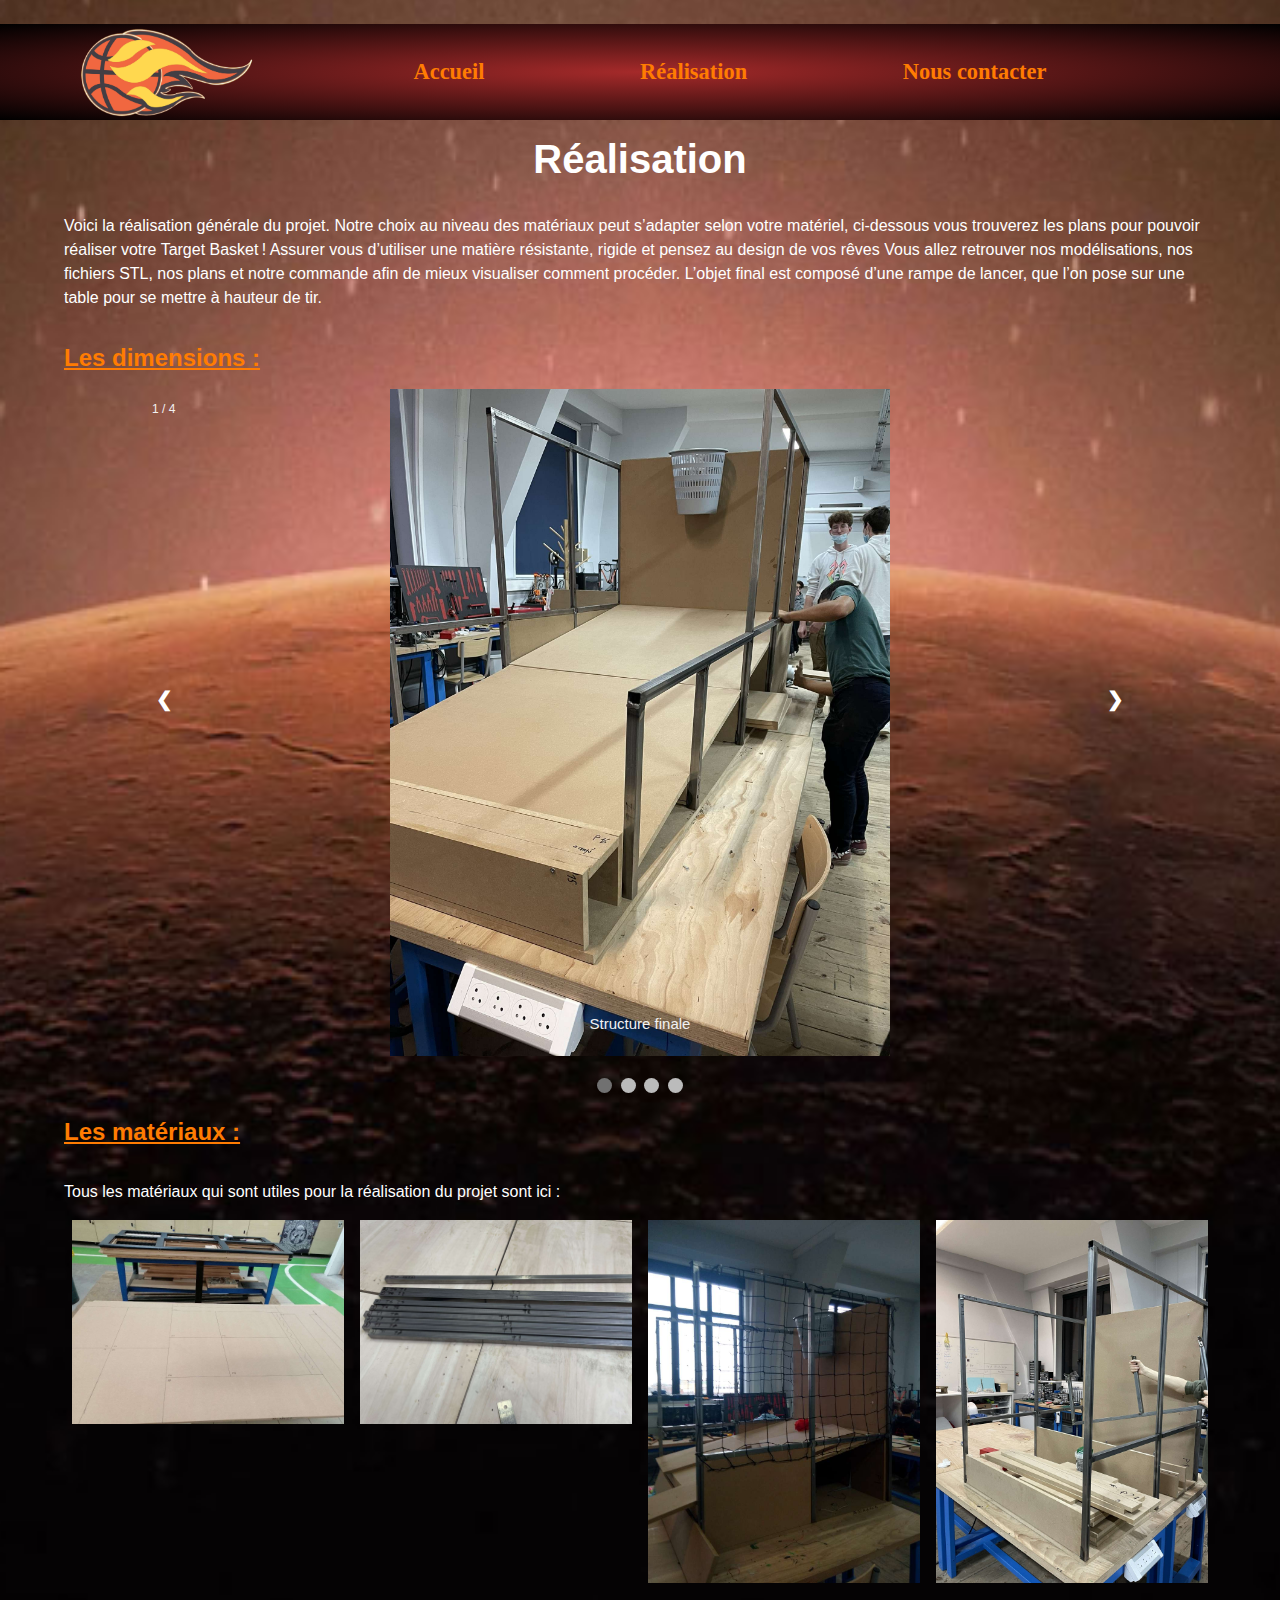
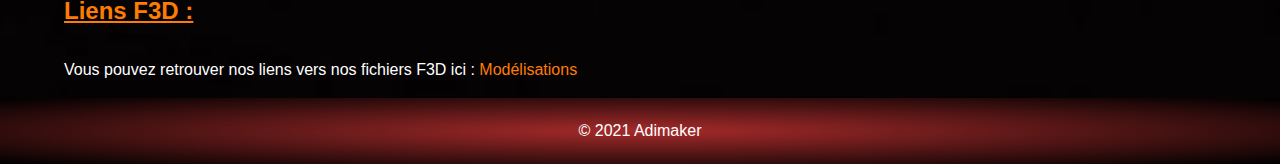
==== commit b687c8fd: "Update Réalisation.html" ====
--- a/Réalisation.html
+++ b/Réalisation.html
@@ -226,7 +226,7 @@
         <section>
             <article>
                 <div id="Liens F3D"><h2><u>Liens F3D :</u></h2></div>
-                <p>Vous pouvez retrouver nos liens vers nos fichiers STL ici : <a href="https://myjunia-my.sharepoint.com/:f:/r/personal/axel_flament_junia_com/Documents/2021-2022%20ADIMAKER/2021-2022%20PROJETS%20-%20REPERTOIRE%20ETUDIANTS/PROJETS%20BETA/ISEN/T1/Target%20Basket/T%C3%A2ches/3D/Sam?csf=1&web=1&e=P64PSS">Modélisations</a></p>
+                <p>Vous pouvez retrouver nos liens vers nos fichiers F3D ici : <a href="https://myjunia-my.sharepoint.com/:f:/r/personal/axel_flament_junia_com/Documents/2021-2022%20ADIMAKER/2021-2022%20PROJETS%20-%20REPERTOIRE%20ETUDIANTS/PROJETS%20BETA/ISEN/T1/Target%20Basket/T%C3%A2ches/3D/Sam?csf=1&web=1&e=P64PSS">Modélisations</a></p>
             </article>
         </section>
     </main>
